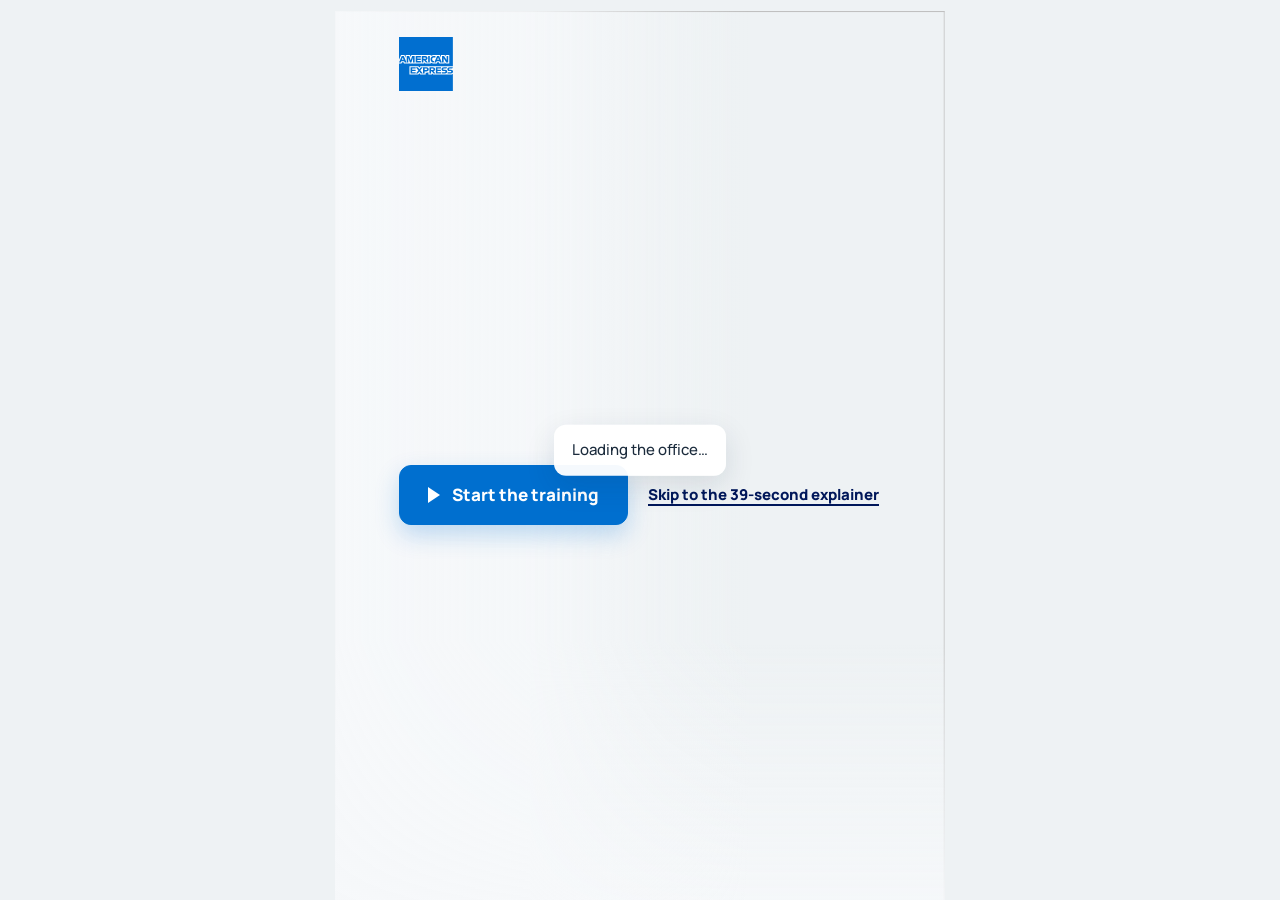
==== index.html @ 35ebd2fa "Your turn activity preview Co-Authored-By: Claude Opus 5.5 <noreply@anthropic.com>" ====
<!DOCTYPE html><html lang="en"><head><meta charset="utf-8"><meta name="robots" content="noindex, nofollow"><title>Your turn · preview</title><meta http-equiv="refresh" content="0; url=assets/alternatives/amex-enterprise/activity/index.html"></head><body><a href="assets/alternatives/amex-enterprise/activity/index.html">Open the activity</a></body></html>
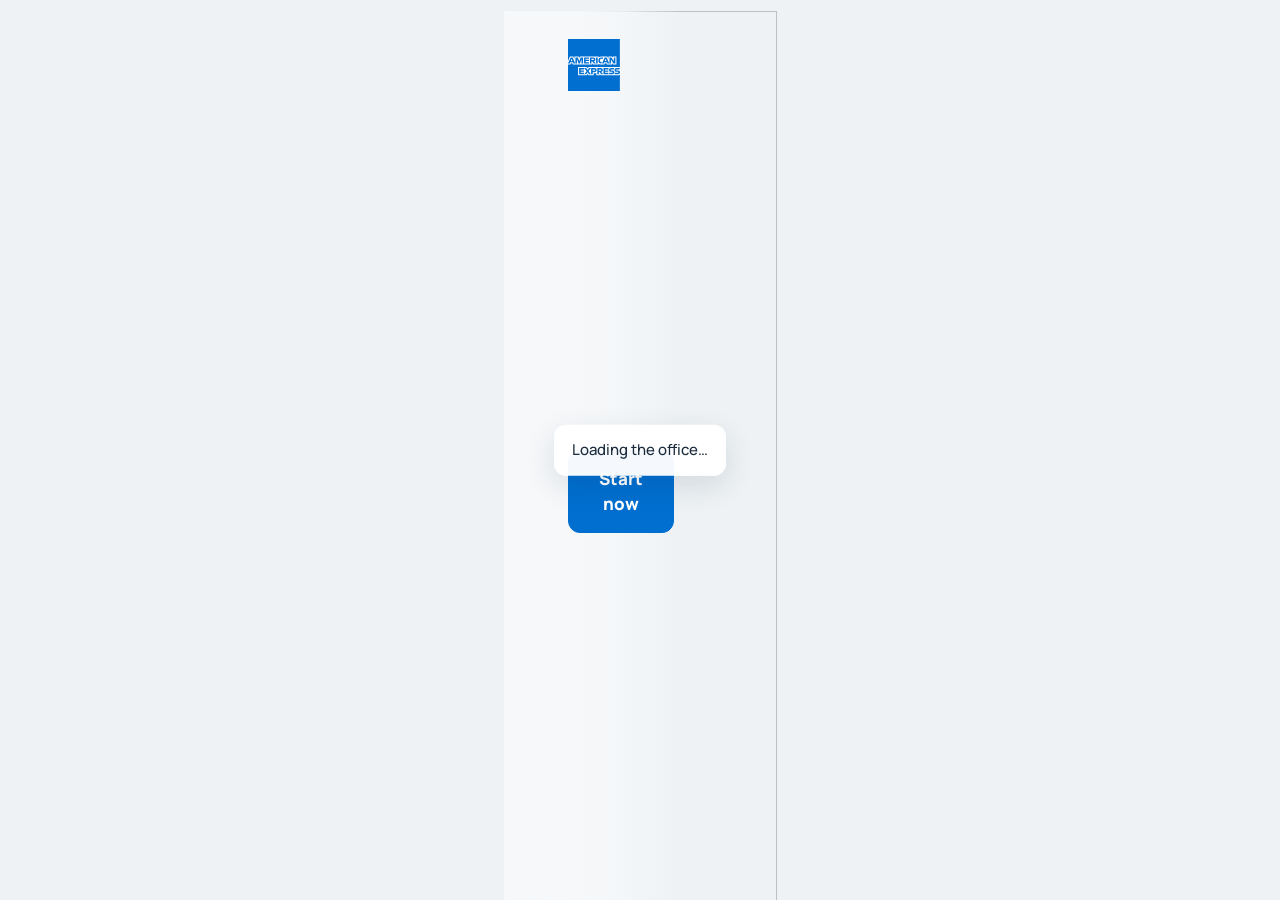
==== commit 2369b5ba: "Streamlined learner flow with integrated office and recovery" ====
--- a/index.html
+++ b/index.html
@@ -1 +1 @@
-<!DOCTYPE html><html lang="en"><head><meta charset="utf-8"><meta name="robots" content="noindex, nofollow"><title>Your turn · preview</title><meta http-equiv="refresh" content="0; url=assets/alternatives/amex-enterprise/activity/index.html"></head><body><a href="assets/alternatives/amex-enterprise/activity/index.html">Open the activity</a></body></html>
+<!doctype html><html lang="en"><head><meta charset="utf-8"><meta name="robots" content="noindex,nofollow"><meta http-equiv="refresh" content="0;url=assets/alternatives/amex-enterprise/activity/index.html"><title>Push a Feature to Jira</title></head><body><a href="assets/alternatives/amex-enterprise/activity/index.html">Start now</a></body></html>
